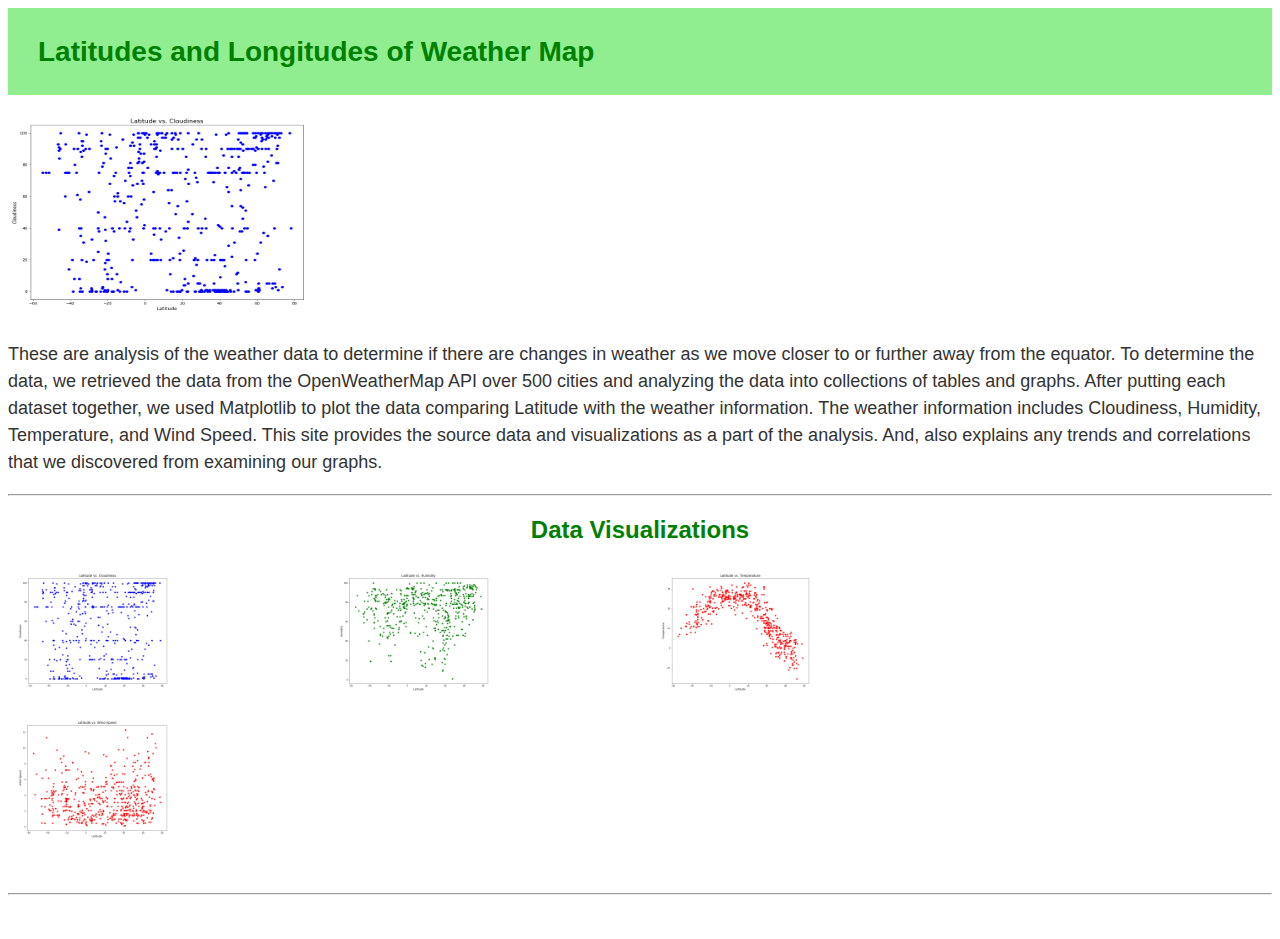
==== WebVisualizations/index.html @ 2b23aadc "second commit" ====
<!DOCTYPE html>
<html lang="en">

<head>
    <meta charset="UTF-8">
    <meta name="viewport" content="width=device-width, initial-scale=1.0">
    <title>Weather Visualizations</title>
    <link rel="stylesheet" type="text/css" href="style.css">
</head>

<body>
    <h1>Latitudes and Longitudes of Weather Map</h1>
    <img src="assets/Latitude_vs_Cloudiness.png" alt="Latitude_vs_Cloudiness" height="200" width="300">
    <p class="introduction">
        These are analysis of the weather data to determine if there are changes in weather as we move closer to or
        further away from the equator.

        To determine the data, we retrieved the data from the OpenWeatherMap API over 500 cities and analyzing the data
        into collections of tables and graphs.

        After putting each dataset together, we used Matplotlib to plot the data comparing Latitude with the weather
        information. The weather information includes Cloudiness, Humidity, Temperature, and Wind Speed.

        This site provides the source data and visualizations as a part of the analysis. And, also explains any trends
        and correlations that we discovered from examining our graphs.

    </p>

    <hr>
    
    <h2>Data Visualizations</h2>

    <div class="row">
        <div class="column">
            <img src="assets/Latitude_vs_Cloudiness.png" alt="Latitude_vs_Cloudiness" class="image" style="width:50%" class="image">
        </div>

        <div class="column">
            <img src="assets/Latitude_vs_Humidity.png" alt="Latitude_vs_Humidity" class="image" style="width:50%" class="image">
        </div>

        <div class="column">
            <img src="assets/Latitude_vs_Temperature.png" alt="Latitude_vs_Temperature" class="image" style="width:50%" class="image">
        </div>

        <div class="column">
            <img src="assets/Latitude_vs_Wind Speed.png" alt="Latitude_vs_Wind_Speed" class="image" style="width:50%" class="image">
        </div>
    </div>

    <br>
    <hr>
    <br>


</body>

</html>
---- WebVisualizations/style.css ----
body {
    padding: 50;
    margin: 20;
    font-family: 'Calibri', sans-serif;
    font-size: 18px;
    line-height: 150%;
    color: #333;
    background: white;
    align-content: center;
  }

header {
    background: #333;
}

h1 {
    padding: 30px;
    margin: 0;
    margin-bottom: 20px;
    font-size: 28px;
    color: green;
    background-color: lightgreen;
    text-align: left;
}

h2 {
    color: green;
    font-size: 24px;
    text-align: center;
}

.introduction {
    word-wrap: break-word;
}

.column {
    float: left;
    width: 24%;
    padding: 9px;
    align-content: center;
}
  
  /* Clearfix (clear floats) */
.row::after {
    align-content: center;
    content: "";
    clear: both;
    display: table;
}
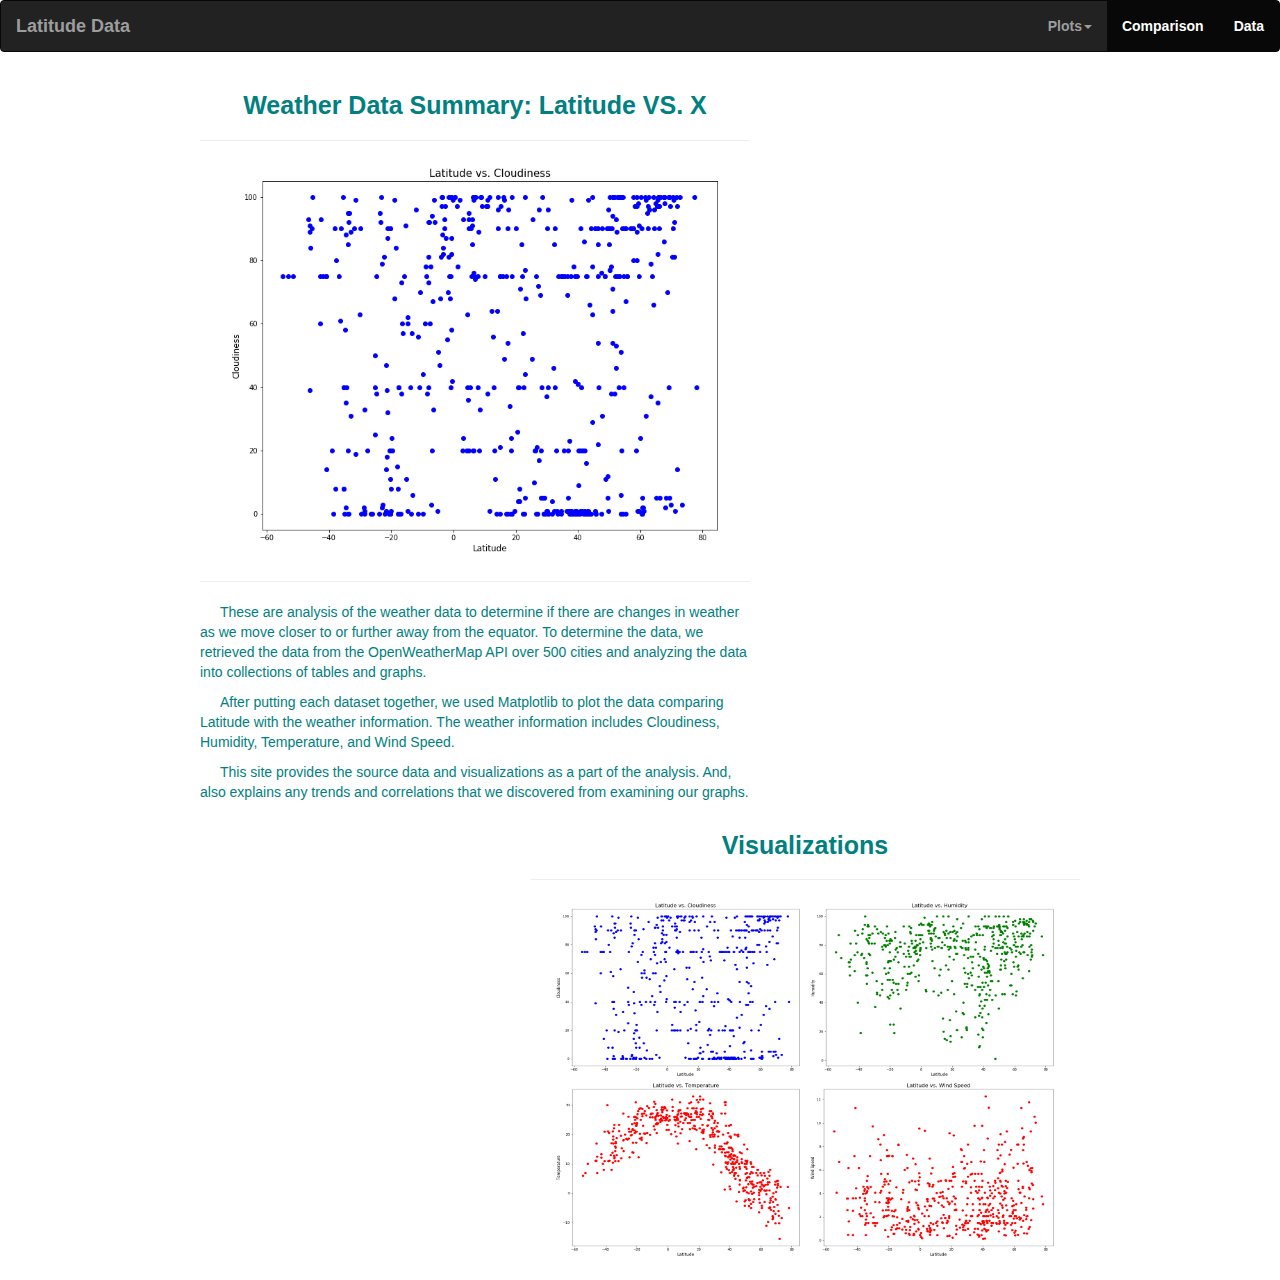
==== commit 90cdfe83: "fourth commit" ====
--- a/WebVisualizations/index.html
+++ b/WebVisualizations/index.html
@@ -4,54 +4,103 @@
 <head>
     <meta charset="UTF-8">
     <meta name="viewport" content="width=device-width, initial-scale=1.0">
-    <title>Weather Visualizations</title>
+    <title>Visualization Data</title>
     <link rel="stylesheet" type="text/css" href="style.css">
-</head>
+    <link rel="stylesheet" href="https://maxcdn.bootstrapcdn.com/bootstrap/3.4.1/css/bootstrap.min.css">
+    <script src="https://ajax.googleapis.com/ajax/libs/jquery/3.5.1/jquery.min.js"></script>
+    <script src="https://maxcdn.bootstrapcdn.com/bootstrap/3.4.1/js/bootstrap.min.js"></script>
 
 <body>
-    <h1>Latitudes and Longitudes of Weather Map</h1>
-    <img src="assets/Latitude_vs_Cloudiness.png" alt="Latitude_vs_Cloudiness" height="200" width="300">
-    <p class="introduction">
-        These are analysis of the weather data to determine if there are changes in weather as we move closer to or
-        further away from the equator.
+    <!--nav bar start-->
+    <nav class="navbar navbar-inverse">
+        <div class="container-fluid">
+            <div class="navbar-header">
+                <a class="navbar-brand" href="#">Latitude Data</a>
+            </div>
+            <ul class="nav navbar-nav navbar-right">
+                <li class="dropdown"><a class="dropdown-toggle" data-toggle="dropdown" href="#">Plots<span
+                            class="caret"></span></a>
+                    <ul class="dropdown-menu">
+                        <li><a href="#">Cloudiness</a></li>
+                        <li><a href="#">Humidity</a></li>
+                        <li><a href="#">Temperature</a></li>
+                        <li><a href="#">Wind Speed</a></li>
+                    </ul>
+                <li class="active"><a href="#">Comparison</a></li>
+                <li class="active"><a href="#">Data</a></li>
+                </li>
+            </ul>
+        </div>
+    </nav>
+    <!--nav bar end-->
 
-        To determine the data, we retrieved the data from the OpenWeatherMap API over 500 cities and analyzing the data
-        into collections of tables and graphs.
+    <!--introduction of the site summary-->
+    <!-- <div class="container`">
+        <h2 class="title">Weather Data Summary: Latitude VS. X</h2>
+        <p>
+            <img src="assets/Latitude_vs_Cloudiness.png" alt="Latitude_vs_Cloudiness" height="300" width="400">
+            <br>
+            These are analysis of the weather data to determine if there are changes in weather as we move closer to
+            or further away from the equator.
 
-        After putting each dataset together, we used Matplotlib to plot the data comparing Latitude with the weather
-        information. The weather information includes Cloudiness, Humidity, Temperature, and Wind Speed.
+            To determine the data, we retrieved the data from the OpenWeatherMap API over 500 cities and analyzing
+            the data into collections of tables and graphs.
 
-        This site provides the source data and visualizations as a part of the analysis. And, also explains any trends
-        and correlations that we discovered from examining our graphs.
+            After putting each dataset together, we used Matplotlib to plot the data comparing Latitude with the
+            weather information. The weather information includes Cloudiness, Humidity, Temperature, and Wind Speed.
 
-    </p>
+            This site provides the source data and visualizations as a part of the analysis. And, also explains any
+            trends and correlations that we discovered from examining our graphs.
 
-    <hr>
-    
-    <h2>Data Visualizations</h2>
-
-    <div class="row">
-        <div class="column">
-            <img src="assets/Latitude_vs_Cloudiness.png" alt="Latitude_vs_Cloudiness" class="image" style="width:50%" class="image">
-        </div>
-
-        <div class="column">
-            <img src="assets/Latitude_vs_Humidity.png" alt="Latitude_vs_Humidity" class="image" style="width:50%" class="image">
-        </div>
-
-        <div class="column">
-            <img src="assets/Latitude_vs_Temperature.png" alt="Latitude_vs_Temperature" class="image" style="width:50%" class="image">
-        </div>
-
-        <div class="column">
-            <img src="assets/Latitude_vs_Wind Speed.png" alt="Latitude_vs_Wind_Speed" class="image" style="width:50%" class="image">
+        </p>
+    </div> -->
+    <div class="card pull-left" style="width: 55rem;">
+        <div class="card-body text-center my-auto">
+            <h2 class="card-title">Weather Data Summary: Latitude VS. X</h2>
+            <hr>
+            <!-- <h6 class="card-subtitle mb-2 text-muted">Card subtitle</h6> -->
+            <img src="assets/Latitude_vs_Cloudiness.png" alt="Latitude_vs_Cloudiness" height="400" width="500">
+            <hr>
+            <p class="card-text  text-left my-auto">
+                These are analysis of the weather data to determine if there are changes in weather as we move closer to
+                or further away from the equator. To determine the data, we retrieved the data from the OpenWeatherMap
+                API
+                over 500 cities and analyzing the data into collections of tables and graphs.
+            <p class="card-text-2 text-left my-auto">
+                After putting each dataset together, we used Matplotlib to plot the data comparing Latitude with the
+                weather information. The weather information includes Cloudiness, Humidity, Temperature, and Wind Speed.
+            </p>
+            <p class="card-text-3 text-left my-auto">
+                This site provides the source data and visualizations as a part of the analysis. And, also explains any
+                trends and correlations that we discovered from examining our graphs.
+            </p>
+            </p>
         </div>
     </div>
+    <br>
+    <!--four visualizations-->
+    <!-- <div class="visualizations">
+        <h2 class="title">Visualization</h2>
+        <p>
+            <img src="assets/Latitude_vs_Cloudiness.png" alt="Latitude_vs_Cloudiness" height="180" width="250">
+            <img src="assets/Latitude_vs_Humidity.png" alt="Latitude_vs_Humidity" height="180" width="250">
+            <img src="assets/Latitude_vs_Temperature.png" alt="Latitude_vs_Temperature" height="180" width="250">
+            <img src="assets/Latitude_vs_Wind Speed.png" alt="Latitude_vs_Wind_Speed" height="180" width="250">
+        </p>
+    </div> -->
 
-    <br>
-    <hr>
-    <br>
-
+    <div class="card pull-right" style="width: 55rem;">
+        <div class="card-body text-center my-auto">
+            <h5 class="card-title">Visualizations</h5>
+            <hr>
+            <p class="card-image">
+                <img src="assets/Latitude_vs_Cloudiness.png" alt="Latitude_vs_Cloudiness" height="180" width="250">
+                <img src="assets/Latitude_vs_Humidity.png" alt="Latitude_vs_Humidity" height="180" width="250">
+                <img src="assets/Latitude_vs_Temperature.png" alt="Latitude_vs_Temperature" height="180" width="250">
+                <img src="assets/Latitude_vs_Wind Speed.png" alt="Latitude_vs_Wind_Speed" height="180" width="250">
+            </p>
+        </div>
+    </div>
 
 </body>
 
--- a/WebVisualizations/style.css
+++ b/WebVisualizations/style.css
@@ -1,49 +1,59 @@
 body {
-    padding: 50;
-    margin: 20;
-    font-family: 'Calibri', sans-serif;
-    font-size: 18px;
-    line-height: 150%;
-    color: #333;
-    background: white;
-    align-content: center;
-  }
-
-header {
-    background: #333;
+    margin: 0;
+    padding: 0;
+    background: #cdcdcd;
+    font-family: Arial, Helvetica, sans-serif;
+    font-size: 20px;
 }
 
-h1 {
-    padding: 30px;
-    margin: 0;
-    margin-bottom: 20px;
-    font-size: 28px;
-    color: green;
-    background-color: lightgreen;
-    text-align: left;
+.card-text {
+    text-indent: 20px;
 }
 
-h2 {
-    color: green;
-    font-size: 24px;
+.card-text-2 {
+    text-indent: 20px;
+}
+
+.card-text-3 {
+    text-indent: 20px;
+}
+
+.card-title {
+    font-size: 25px;
+    font-weight: bold;
+    font-family: Arial, Helvetica, sans-serif;
+    color: teal;
     text-align: center;
 }
 
-.introduction {
-    word-wrap: break-word;
+.nav {
+    font-weight: bold;
+    font-family: Arial, Helvetica, sans-serif;
+    font-size: 14px;
+    color: white;
 }
 
-.column {
-    float: left;
-    width: 24%;
-    padding: 9px;
-    align-content: center;
+.navbar-header {
+    font-weight: bold;
+    font-family: Arial, Helvetica, sans-serif;
+    font-size: 40px;
+    color: white;
+    font-kerning: normal;
 }
-  
-  /* Clearfix (clear floats) */
-.row::after {
-    align-content: center;
-    content: "";
-    clear: both;
-    display: table;
+
+.title {
+    font-weight: bold;
+    font-family: Arial, Helvetica, sans-serif;
+    font-size: 25px;
+    color: teal;
+}
+
+.card {
+    margin: 0 auto;
+    margin-left: 200px;
+    margin-right: 200px;
+    float: none;
+    margin-bottom: 10px;
+    color: teal;
+    background-color: white;
 }